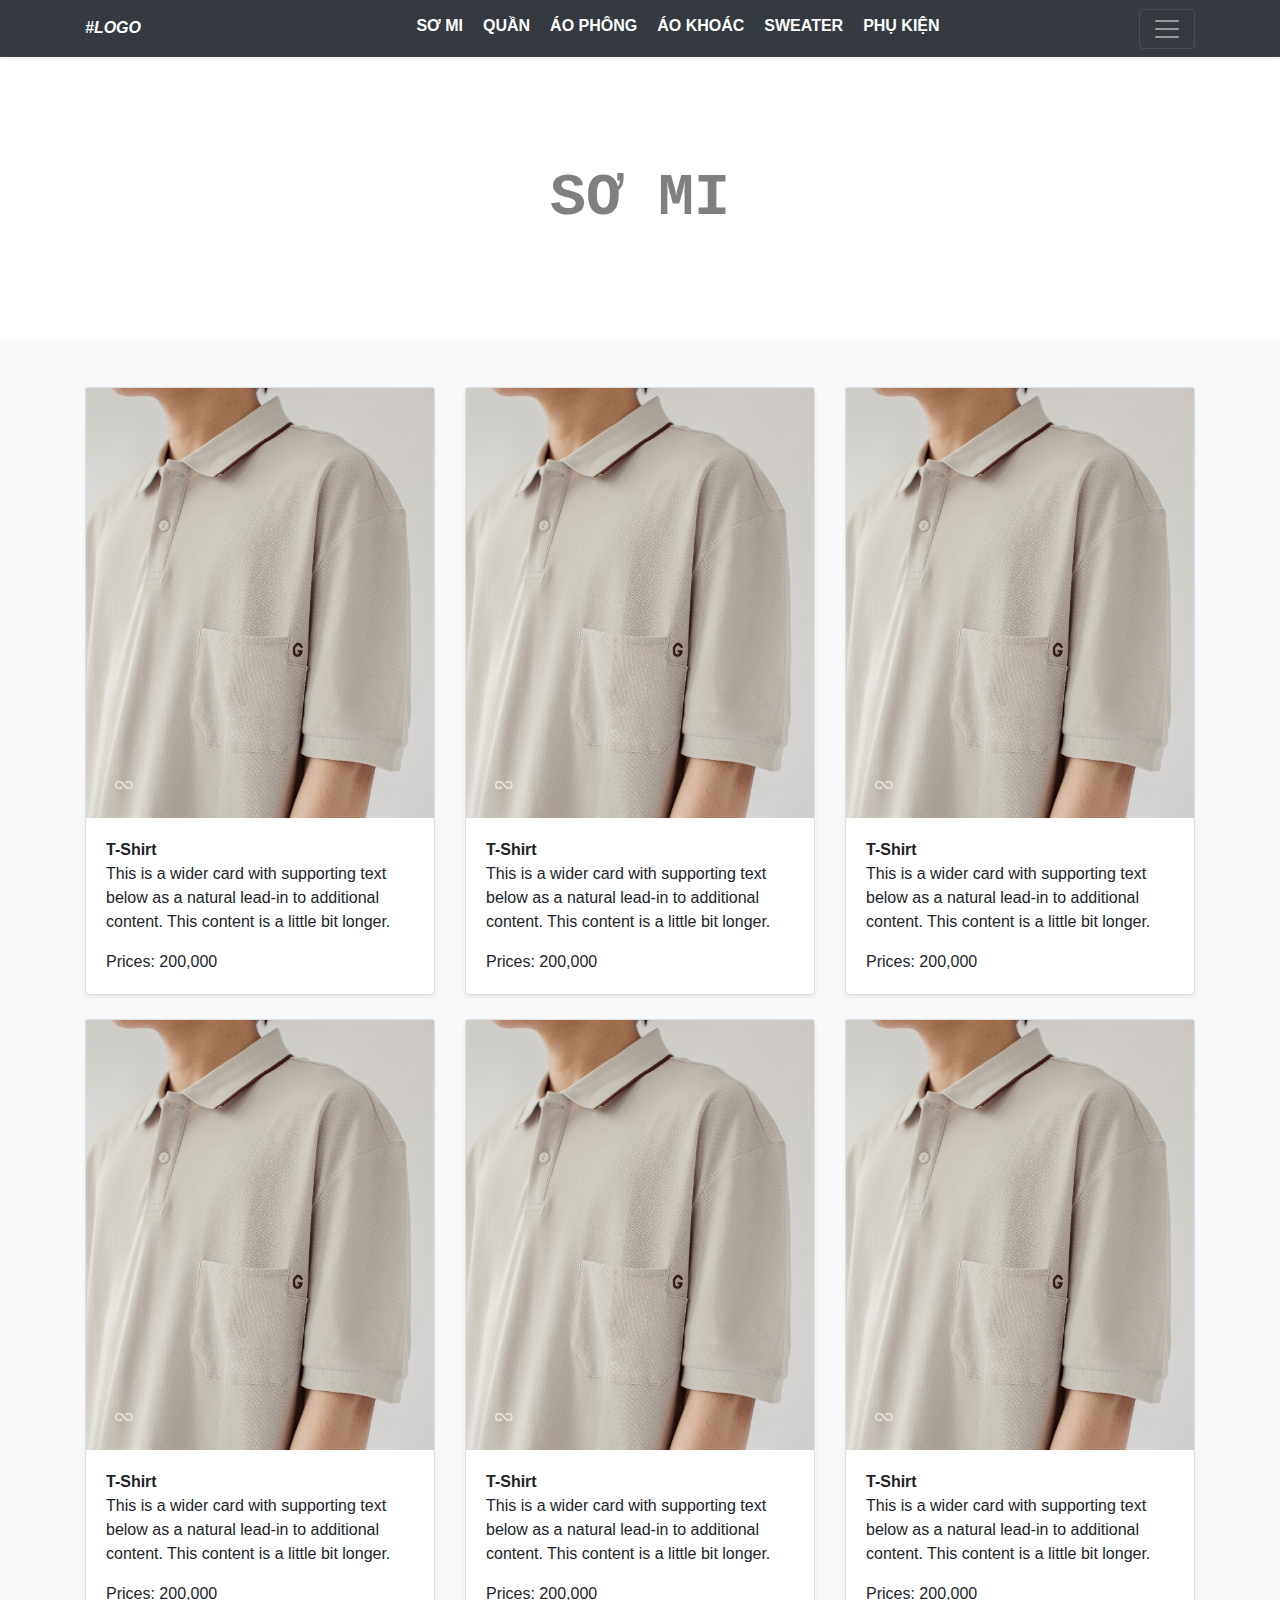
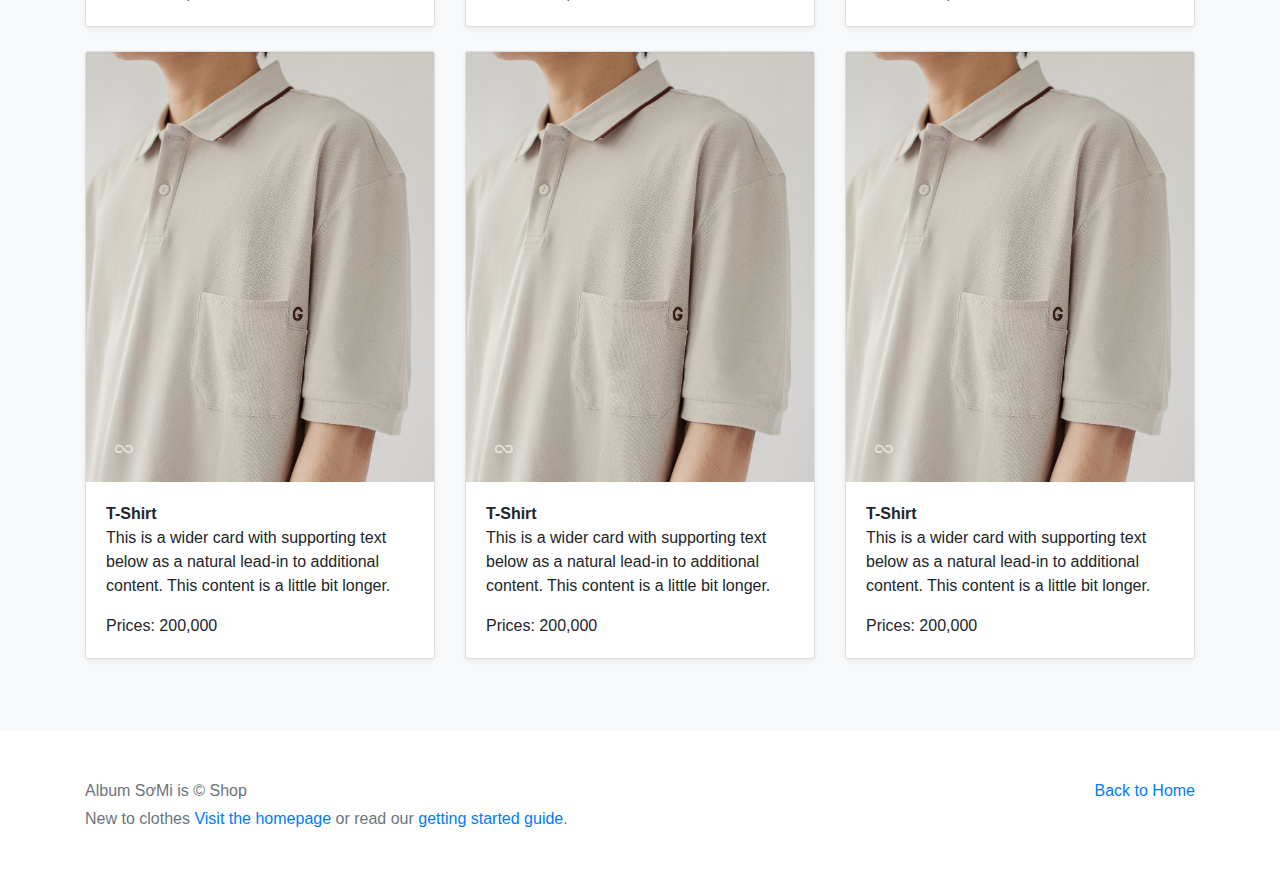
==== index.html @ 79fbae7e "Shop" ====
<!doctype html>
<html lang="en">
  <head>
    <meta charset="utf-8">
    <title>Album example · Bootstrap</title>


    <!-- Bootstrap core CSS -->
    <link rel="stylesheet"  href="https://stackpath.bootstrapcdn.com/bootstrap/4.5.0/css/bootstrap.min.css">
      <script src="https://ajax.googleapis.com/ajax/libs/jquery/3.5.1/jquery.min.js"></script>

    <style>
      .bd-placeholder-img {
        font-size: 1.125rem;
        text-anchor: middle;
        -webkit-user-select: none;
        -moz-user-select: none;
        -ms-user-select: none;
        user-select: none;
      }

      @media (min-width: 768px) {
        .bd-placeholder-img-lg {
          font-size: 3.5rem;
        }
      }
    </style>
    <!-- Custom styles for this template -->
    <link href="album.css" rel="stylesheet">
  </head>
  <body>
    <header>
  <div class="collapse bg-dark" id="navbarHeader">
    <div class="container">
      <div class="row">
        <div class="col-sm-8 col-md-7 py-4">
          <h4 class="text-white">About</h4>
          <p class="text-muted">Add some information about the album below, the author, or any other background context. Make it a few sentences long so folks can pick up some informative tidbits. Then, link them off to some social networking sites or contact information.</p>
        </div>
        <div class="col-sm-4 offset-md-1 py-4">
          <h4 class="text-white">Contact</h4>
          <ul class="list-unstyled">
            <li><a href="#" class="text-white">Follow on Twitter</a></li>
            <li><a href="#" class="text-white">Like on Facebook</a></li>
            <li><a href="#" class="text-white">Email me</a></li>
          </ul>
        </div>
      </div>
    </div>
  </div>
  <div class="navbar navbar-dark bg-dark shadow-sm">
    <div class="container d-flex justify-content-between">
      <a href="" class="navbar-brand"><i>#LOGO</i></a>
      <ul class="sub-menu">
        <li><a href="">SƠ MI</a></li>
        <li><a href="">QUẦN</a></li>
        <li><a href="">ÁO PHÔNG</a></li>
        <li><a href="">ÁO KHOÁC</a></li>
        <li><a href="">SWEATER</a></li>
        <li><a href="">PHỤ KIỆN</a></li>
      </ul>
      <button class="navbar-toggler" type="button" data-toggle="collapse" data-target="#navbarHeader" aria-controls="navbarHeader" aria-expanded="false" aria-label="Toggle navigation">
        <span class="navbar-toggler-icon"></span>
      </button>
    </div>
  </div>
</header>

<main role="main">
  <div class="tite container text-center jumbotron">
    <p>SƠ MI</p>
  </div>
  <div class="album py-5 bg-light">
    <div class="container">

      <div class="row">
        <div class="col-md-4">
          <div class="card mb-4 shadow-sm">
            <a href=""><img src="Img/Shirt1.jpg" alt="" width="100%"></a>
            <div class="card-body">
              <b>T-Shirt</b><br>
              <p class="card-text">This is a wider card with supporting text below as a natural lead-in to additional content. This content is a little bit longer.</p>
              <p class="card-text">Prices: 200,000</p>
            </div>
          </div>
        </div>
        <div class="col-md-4">
          <div class="card mb-4 shadow-sm">
            <a href=""><img src="Img/Shirt1.jpg" alt="" width="100%"></a>
            <div class="card-body">
              <b>T-Shirt</b><br>
              <p class="card-text">This is a wider card with supporting text below as a natural lead-in to additional content. This content is a little bit longer.</p>
              <p class="card-text">Prices: 200,000</p>
            </div>
          </div>
        </div>
        <div class="col-md-4">
          <div class="card mb-4 shadow-sm">
            <a href=""><img src="Img/Shirt1.jpg" alt="" width="100%"></a>
            <div class="card-body">
              <b>T-Shirt</b><br>
              <p class="card-text">This is a wider card with supporting text below as a natural lead-in to additional content. This content is a little bit longer.</p>
              <p class="card-text">Prices: 200,000</p>
            </div>
          </div>
        </div>

        <div class="col-md-4">
          <div class="card mb-4 shadow-sm">
            <a href=""><img src="Img/Shirt1.jpg" alt="" width="100%"></a>
            <div class="card-body">
              <b>T-Shirt</b><br>
              <p class="card-text">This is a wider card with supporting text below as a natural lead-in to additional content. This content is a little bit longer.</p>
              <p class="card-text">Prices: 200,000</p>
            </div>
          </div>
        </div>
        <div class="col-md-4">
          <div class="card mb-4 shadow-sm">
            <a href=""><img src="Img/Shirt1.jpg" alt="" width="100%"></a>
            <div class="card-body">
               <b>T-Shirt</b><br>
              <p class="card-text">This is a wider card with supporting text below as a natural lead-in to additional content. This content is a little bit longer.</p>
              <p class="card-text">Prices: 200,000</p>
            </div>
          </div>
        </div>
        <div class="col-md-4">
          <div class="card mb-4 shadow-sm">
            <a href=""><img src="Img/Shirt1.jpg" alt="" width="100%"></a>
            <div class="card-body">
              <b>T-Shirt</b><br>
              <p class="card-text">This is a wider card with supporting text below as a natural lead-in to additional content. This content is a little bit longer.</p>
              <p class="card-text">Prices: 200,000</p>
            </div>
          </div>
        </div>

        <div class="col-md-4">
          <div class="card mb-4 shadow-sm">
            <a href=""><img src="Img/Shirt1.jpg" alt="" width="100%"></a>
            <div class="card-body">
              <b>T-Shirt</b><br>
              <p class="card-text">This is a wider card with supporting text below as a natural lead-in to additional content. This content is a little bit longer.</p>
              <p class="card-text">Prices: 200,000</p>
            </div>
          </div>
        </div>
        <div class="col-md-4">
          <div class="card mb-4 shadow-sm">
            <a href=""><img src="Img/Shirt1.jpg" alt="" width="100%"></a>
            <div class="card-body">
                <b>T-Shirt</b><br>
              <p class="card-text">This is a wider card with supporting text below as a natural lead-in to additional content. This content is a little bit longer.</p>
              <p class="card-text">Prices: 200,000</p>
            </div>
          </div>
        </div>
        <div class="col-md-4">
          <div class="card mb-4 shadow-sm">
            <a href=""><img src="Img/Shirt1.jpg" alt="" width="100%"></a>
            <div class="card-body">
               <b>T-Shirt</b><br>
              <p class="card-text">This is a wider card with supporting text below as a natural lead-in to additional content. This content is a little bit longer.</p>
              <p class="card-text">Prices: 200,000</p>
            </div>
          </div>
        </div>
      </div>
    </div>
  </div>

</main>

<footer class="text-muted">
  <div class="container">
    <p class="float-right">
      <a href="#">Back to Home</a>
    </p>
    <p>Album SơMi is &copy; Shop</p>
    <p>New to clothes <a href="https://getbootstrap.com/">Visit the homepage</a> or read our <a href="../getting-started/introduction/">getting started guide</a>.</p>
  </div>
</footer>
      <script>
    $(document).ready(function(){
    $("button").click(function(){
      if($("button").hasClass("active")){
        $("#navbarHeader").slideUp();
        $("button").removeClass("active");
      }
      else{
        $("#navbarHeader").slideDown();
        $("button").addClass("active");
      }
    });
    });
  </script></body>
</html>
---- album.css ----
.jumbotron {
  padding-top: 3rem;
  padding-bottom: 3rem;
  margin-bottom: 0;
  background-color: #fff;
}
@media (min-width: 768px) {
  .jumbotron {
    padding-top: 6rem;
    padding-bottom: 6rem;
  }
}

.jumbotron p:last-child {
  margin-bottom: 0;
}

.jumbotron h1 {
  font-weight: 300;
}

.jumbotron .container {
  max-width: 40rem;
}

footer {
  padding-top: 3rem;
  padding-bottom: 3rem;
}

footer p {
  margin-bottom: .25rem;
}
.sub-menu{
  display: inline-flex;
}
.sub-menu li{
  margin-left: 20px;
  line-height: 15px;
  padding-top: 10px;
  list-style-type: none;
  text-align: center;
}
.sub-menu li a{
  text-decoration: none;
  color: white;
  font-weight: 700;
}
.tite{
  font-family: Courier New;
  font-size: 60px;
  font-weight: 900;
  color: grey;
}
.navbar-brand {
	padding-top: 0;
}
.navbar-brand i{
	font-size: 16px;
	font-weight: 700;
	color: white;
	font-family: arial;
}
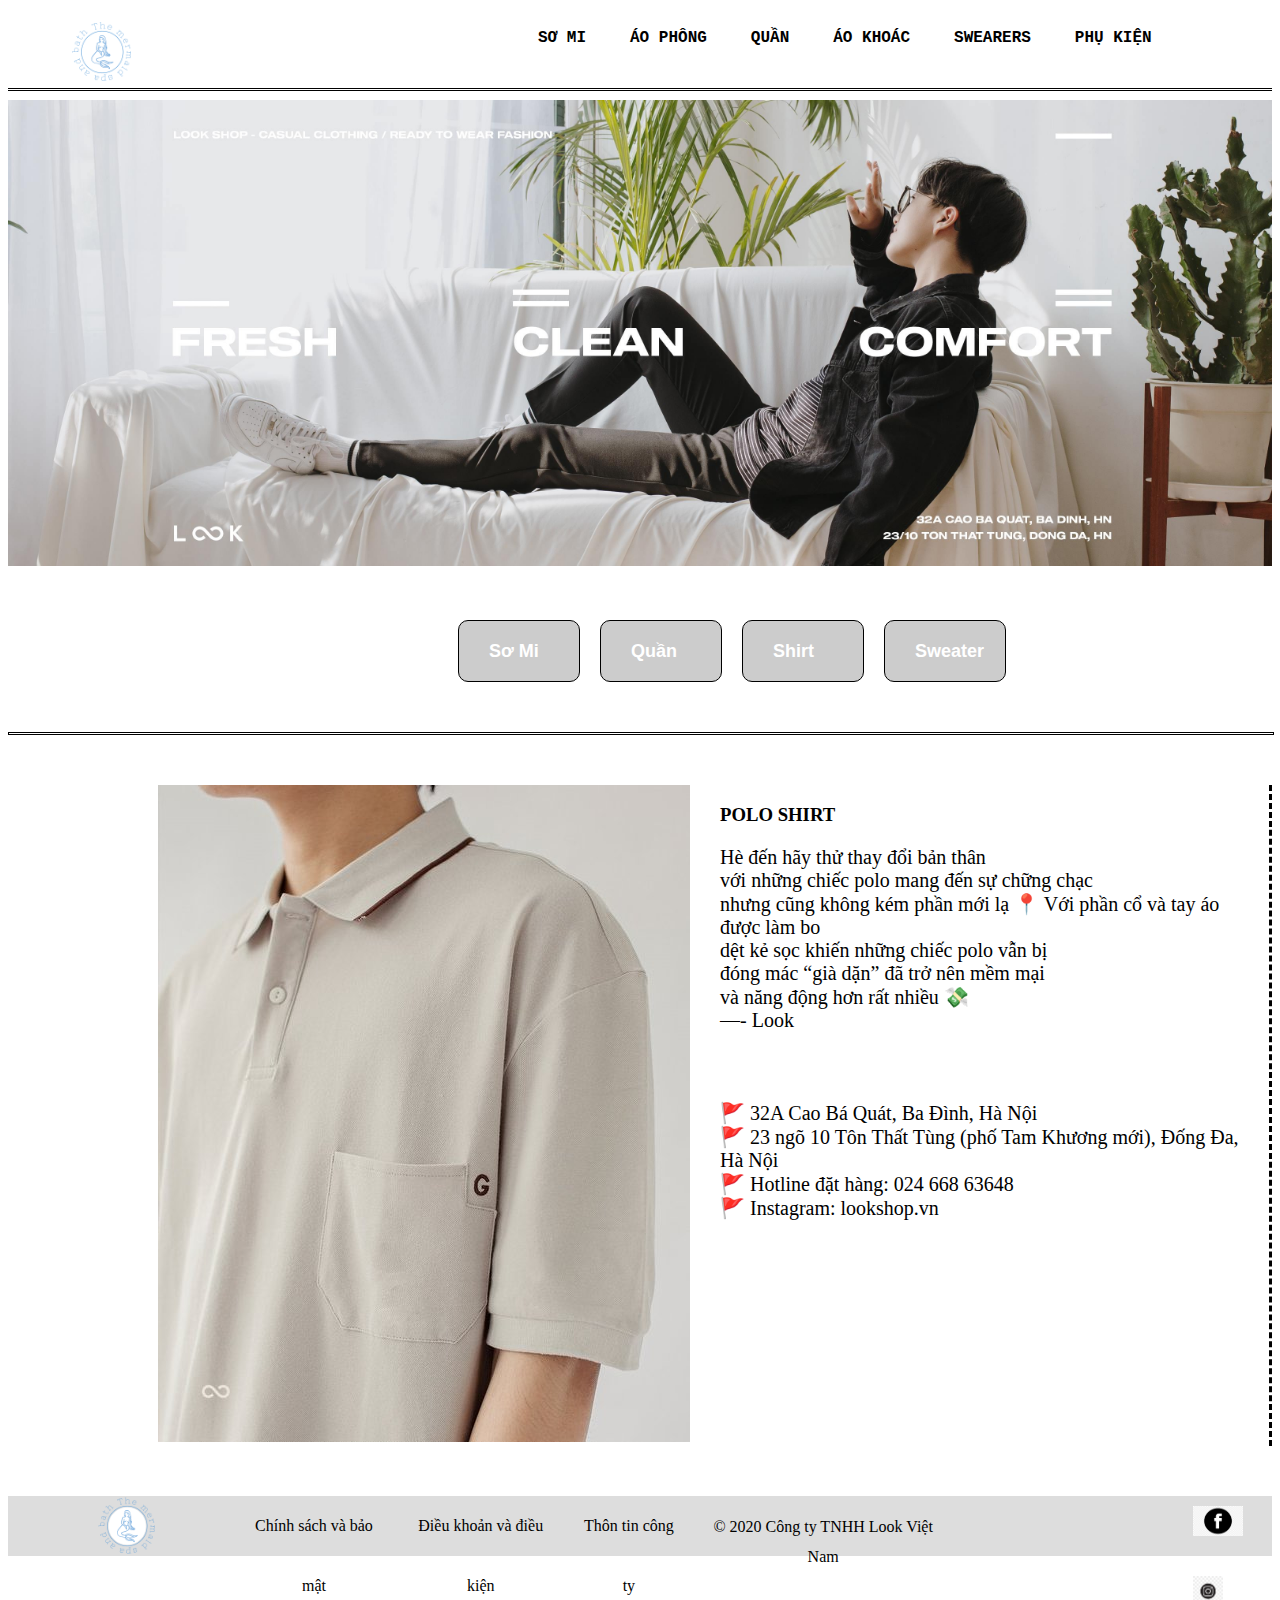
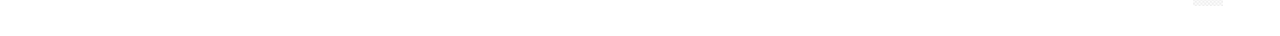
==== commit 3f43e504: "LOGIN" ====
--- a/index.html
+++ b/index.html
@@ -1,198 +1,274 @@
-<!doctype html>
+<!DOCTYPE html>
 <html lang="en">
-  <head>
-    <meta charset="utf-8">
-    <title>Album example · Bootstrap</title>
-
-
-    <!-- Bootstrap core CSS -->
-    <link rel="stylesheet"  href="https://stackpath.bootstrapcdn.com/bootstrap/4.5.0/css/bootstrap.min.css">
-      <script src="https://ajax.googleapis.com/ajax/libs/jquery/3.5.1/jquery.min.js"></script>
-
-    <style>
-      .bd-placeholder-img {
-        font-size: 1.125rem;
-        text-anchor: middle;
-        -webkit-user-select: none;
-        -moz-user-select: none;
-        -ms-user-select: none;
-        user-select: none;
-      }
-
-      @media (min-width: 768px) {
-        .bd-placeholder-img-lg {
-          font-size: 3.5rem;
-        }
-      }
-    </style>
-    <!-- Custom styles for this template -->
-    <link href="album.css" rel="stylesheet">
-  </head>
-  <body>
-    <header>
-  <div class="collapse bg-dark" id="navbarHeader">
-    <div class="container">
-      <div class="row">
-        <div class="col-sm-8 col-md-7 py-4">
-          <h4 class="text-white">About</h4>
-          <p class="text-muted">Add some information about the album below, the author, or any other background context. Make it a few sentences long so folks can pick up some informative tidbits. Then, link them off to some social networking sites or contact information.</p>
-        </div>
-        <div class="col-sm-4 offset-md-1 py-4">
-          <h4 class="text-white">Contact</h4>
-          <ul class="list-unstyled">
-            <li><a href="#" class="text-white">Follow on Twitter</a></li>
-            <li><a href="#" class="text-white">Like on Facebook</a></li>
-            <li><a href="#" class="text-white">Email me</a></li>
-          </ul>
-        </div>
-      </div>
-    </div>
-  </div>
-  <div class="navbar navbar-dark bg-dark shadow-sm">
-    <div class="container d-flex justify-content-between">
-      <a href="" class="navbar-brand"><i>#LOGO</i></a>
-      <ul class="sub-menu">
-        <li><a href="">SƠ MI</a></li>
-        <li><a href="">QUẦN</a></li>
-        <li><a href="">ÁO PHÔNG</a></li>
-        <li><a href="">ÁO KHOÁC</a></li>
-        <li><a href="">SWEATER</a></li>
-        <li><a href="">PHỤ KIỆN</a></li>
-      </ul>
-      <button class="navbar-toggler" type="button" data-toggle="collapse" data-target="#navbarHeader" aria-controls="navbarHeader" aria-expanded="false" aria-label="Toggle navigation">
-        <span class="navbar-toggler-icon"></span>
-      </button>
-    </div>
-  </div>
-</header>
-
-<main role="main">
-  <div class="tite container text-center jumbotron">
-    <p>SƠ MI</p>
-  </div>
-  <div class="album py-5 bg-light">
-    <div class="container">
-
-      <div class="row">
-        <div class="col-md-4">
-          <div class="card mb-4 shadow-sm">
-            <a href=""><img src="Img/Shirt1.jpg" alt="" width="100%"></a>
-            <div class="card-body">
-              <b>T-Shirt</b><br>
-              <p class="card-text">This is a wider card with supporting text below as a natural lead-in to additional content. This content is a little bit longer.</p>
-              <p class="card-text">Prices: 200,000</p>
-            </div>
-          </div>
-        </div>
-        <div class="col-md-4">
-          <div class="card mb-4 shadow-sm">
-            <a href=""><img src="Img/Shirt1.jpg" alt="" width="100%"></a>
-            <div class="card-body">
-              <b>T-Shirt</b><br>
-              <p class="card-text">This is a wider card with supporting text below as a natural lead-in to additional content. This content is a little bit longer.</p>
-              <p class="card-text">Prices: 200,000</p>
-            </div>
-          </div>
-        </div>
-        <div class="col-md-4">
-          <div class="card mb-4 shadow-sm">
-            <a href=""><img src="Img/Shirt1.jpg" alt="" width="100%"></a>
-            <div class="card-body">
-              <b>T-Shirt</b><br>
-              <p class="card-text">This is a wider card with supporting text below as a natural lead-in to additional content. This content is a little bit longer.</p>
-              <p class="card-text">Prices: 200,000</p>
-            </div>
-          </div>
-        </div>
-
-        <div class="col-md-4">
-          <div class="card mb-4 shadow-sm">
-            <a href=""><img src="Img/Shirt1.jpg" alt="" width="100%"></a>
-            <div class="card-body">
-              <b>T-Shirt</b><br>
-              <p class="card-text">This is a wider card with supporting text below as a natural lead-in to additional content. This content is a little bit longer.</p>
-              <p class="card-text">Prices: 200,000</p>
-            </div>
-          </div>
-        </div>
-        <div class="col-md-4">
-          <div class="card mb-4 shadow-sm">
-            <a href=""><img src="Img/Shirt1.jpg" alt="" width="100%"></a>
-            <div class="card-body">
-               <b>T-Shirt</b><br>
-              <p class="card-text">This is a wider card with supporting text below as a natural lead-in to additional content. This content is a little bit longer.</p>
-              <p class="card-text">Prices: 200,000</p>
-            </div>
-          </div>
-        </div>
-        <div class="col-md-4">
-          <div class="card mb-4 shadow-sm">
-            <a href=""><img src="Img/Shirt1.jpg" alt="" width="100%"></a>
-            <div class="card-body">
-              <b>T-Shirt</b><br>
-              <p class="card-text">This is a wider card with supporting text below as a natural lead-in to additional content. This content is a little bit longer.</p>
-              <p class="card-text">Prices: 200,000</p>
-            </div>
-          </div>
-        </div>
-
-        <div class="col-md-4">
-          <div class="card mb-4 shadow-sm">
-            <a href=""><img src="Img/Shirt1.jpg" alt="" width="100%"></a>
-            <div class="card-body">
-              <b>T-Shirt</b><br>
-              <p class="card-text">This is a wider card with supporting text below as a natural lead-in to additional content. This content is a little bit longer.</p>
-              <p class="card-text">Prices: 200,000</p>
-            </div>
-          </div>
-        </div>
-        <div class="col-md-4">
-          <div class="card mb-4 shadow-sm">
-            <a href=""><img src="Img/Shirt1.jpg" alt="" width="100%"></a>
-            <div class="card-body">
-                <b>T-Shirt</b><br>
-              <p class="card-text">This is a wider card with supporting text below as a natural lead-in to additional content. This content is a little bit longer.</p>
-              <p class="card-text">Prices: 200,000</p>
-            </div>
-          </div>
-        </div>
-        <div class="col-md-4">
-          <div class="card mb-4 shadow-sm">
-            <a href=""><img src="Img/Shirt1.jpg" alt="" width="100%"></a>
-            <div class="card-body">
-               <b>T-Shirt</b><br>
-              <p class="card-text">This is a wider card with supporting text below as a natural lead-in to additional content. This content is a little bit longer.</p>
-              <p class="card-text">Prices: 200,000</p>
-            </div>
-          </div>
-        </div>
-      </div>
-    </div>
-  </div>
-
-</main>
-
-<footer class="text-muted">
-  <div class="container">
-    <p class="float-right">
-      <a href="#">Back to Home</a>
-    </p>
-    <p>Album SơMi is &copy; Shop</p>
-    <p>New to clothes <a href="https://getbootstrap.com/">Visit the homepage</a> or read our <a href="../getting-started/introduction/">getting started guide</a>.</p>
-  </div>
-</footer>
-      <script>
-    $(document).ready(function(){
-    $("button").click(function(){
-      if($("button").hasClass("active")){
-        $("#navbarHeader").slideUp();
-        $("button").removeClass("active");
-      }
-      else{
-        $("#navbarHeader").slideDown();
-        $("button").addClass("active");
-      }
-    });
-    });
-  </script></body>
-</html>
+<head>
+	<meta charset="UTF-8">
+	<title>Document</title>
+	<link rel="stylesheet" type="text/css" href="Css/css.css">
+</head>
+<body>
+	<div class="Big-Header">
+		<div class="Second-Header">
+			<div><a href=""><img src="Img/logo.png" alt="#"></a></div>
+			<div id="small-menu">
+				<ul>
+					<li id="SOMI"><a href="Sub_Menu/somi.html">SƠ MI</a>
+						<ul id="Swap-Menu">
+							<li>
+								<a href=""><img src="Img/Somi1.jpg" alt=""></a>
+								<h2><strong>T-Shirt</strong></h2>
+								<h3><strong>200,000</strong></h3>
+							</li>
+							<li>
+								<a href=""><img src="Img/Somi1.jpg" alt=""></a>
+								<h2><strong>T-Shirt</strong></h2>
+								<h3><strong>200,000</strong></h3>								
+							</li>
+							<li>
+								<a href=""><img src="Img/Somi1.jpg" alt=""></a>
+								<h2><strong>T-Shirt</strong></h2>
+								<h3><strong>200,000</strong></h3>								
+							</li>
+							<li class="dongke"></li>
+							<li>
+								<a href=""><img src="Img/Somi1.jpg" alt=""></a>
+								<h2><strong>T-Shirt</strong></h2>
+								<h3><strong>200,000</strong></h3>								
+							</li>
+							<li>
+								<a href=""><img src="Img/Somi1.jpg" alt=""></a>
+								<h2><strong>T-Shirt</strong></h2>
+								<h3><strong>200,000</strong></h3>
+							</li>
+							<li>
+								<a href=""><img src="Img/Somi1.jpg" alt=""></a>
+								<h2><strong>T-Shirt</strong></h2>
+								<h3><strong>200,000</strong></h3>								
+							</li>
+						</ul>
+					</li>
+					<li id="AOPHONG"><a href="" title="">ÁO PHÔNG</a>
+						<ul id="Swap-Menu1">
+							<li>
+								<a href=""><img src="Img/Somi1.jpg" alt=""></a>
+								<h2><strong>T-Shirt</strong></h2>
+								<h3><strong>200,000</strong></h3>
+							</li>
+							<li>
+								<a href=""><img src="Img/Somi1.jpg" alt=""></a>
+								<h2><strong>T-Shirt</strong></h2>
+								<h3><strong>200,000</strong></h3>								
+							</li>
+							<li>
+								<a href=""><img src="Img/Somi1.jpg" alt=""></a>
+								<h2><strong>T-Shirt</strong></h2>
+								<h3><strong>200,000</strong></h3>								
+							</li>
+							<li class ="dongke"></li>
+							<li>
+								<a href=""><img src="Img/Somi1.jpg" alt=""></a>
+								<h2><strong>T-Shirt</strong></h2>
+								<h3><strong>200,000</strong></h3>								
+							</li>
+							<li>
+								<a href=""><img src="Img/Somi1.jpg" alt=""></a>
+								<h2><strong>T-Shirt</strong></h2>
+								<h3><strong>200,000</strong></h3>
+							</li>
+							<li>
+								<a href=""><img src="Img/Somi1.jpg" alt=""></a>
+								<h2><strong>T-Shirt</strong></h2>
+								<h3><strong>200,000</strong></h3>								
+							</li>
+						</ul>
+					</li>
+					<li id="QUAN"><a href="" title="">QUẦN</a>
+						<ul id="Swap-Menu2">
+							<li>
+								<a href=""><img src="Img/Somi1.jpg" alt=""></a>
+								<h2><strong>T-Shirt</strong></h2>
+								<h3><strong>200,000</strong></h3>
+							</li>
+							<li>
+								<a href=""><img src="Img/Somi1.jpg" alt=""></a>
+								<h2><strong>T-Shirt</strong></h2>
+								<h3><strong>200,000</strong></h3>								
+							</li>
+							<li>
+								<a href=""><img src="Img/Somi1.jpg" alt=""></a>
+								<h2><strong>T-Shirt</strong></h2>
+								<h3><strong>200,000</strong></h3>								
+							</li>
+							<li class ="dongke"></li>
+							<li>
+								<a href=""><img src="Img/Somi1.jpg" alt=""></a>
+								<h2><strong>T-Shirt</strong></h2>
+								<h3><strong>200,000</strong></h3>								
+							</li>
+							<li>
+								<a href=""><img src="Img/Somi1.jpg" alt=""></a>
+								<h2><strong>T-Shirt</strong></h2>
+								<h3><strong>200,000</strong></h3>
+							</li>
+							<li>
+								<a href=""><img src="Img/Somi1.jpg" alt=""></a>
+								<h2><strong>T-Shirt</strong></h2>
+								<h3><strong>200,000</strong></h3>								
+							</li>
+						</ul>
+					</li>
+					<li id="AOKHOAC"><a href="" title="">ÁO KHOÁC</a>
+						<ul id="Swap-Menu3">
+							<li>
+								<a href=""><img src="Img/Somi1.jpg" alt=""></a>
+								<h2><strong>T-Shirt</strong></h2>
+								<h3><strong>200,000</strong></h3>
+							</li>
+							<li>
+								<a href=""><img src="Img/Somi1.jpg" alt=""></a>
+								<h2><strong>T-Shirt</strong></h2>
+								<h3><strong>200,000</strong></h3>								
+							</li>
+							<li>
+								<a href=""><img src="Img/Somi1.jpg" alt=""></a>
+								<h2><strong>T-Shirt</strong></h2>
+								<h3><strong>200,000</strong></h3>								
+							</li>
+							<li class ="dongke"></li>
+							<li>
+								<a href=""><img src="Img/Somi1.jpg" alt=""></a>
+								<h2><strong>T-Shirt</strong></h2>
+								<h3><strong>200,000</strong></h3>								
+							</li>
+							<li>
+								<a href=""><img src="Img/Somi1.jpg" alt=""></a>
+								<h2><strong>T-Shirt</strong></h2>
+								<h3><strong>200,000</strong></h3>
+							</li>
+							<li>
+								<a href=""><img src="Img/Somi1.jpg" alt=""></a>
+								<h2><strong>T-Shirt</strong></h2>
+								<h3><strong>200,000</strong></h3>								
+							</li>
+						</ul>
+					</li>
+					<li id="SWEATERS"><a href="" title="">SWEARERS</a>
+						<ul id="Swap-Menu4">
+							<li>
+								<a href=""><img src="Img/Somi1.jpg" alt=""></a>
+								<h2><strong>T-Shirt</strong></h2>
+								<h3><strong>200,000</strong></h3>
+							</li>
+							<li>
+								<a href=""><img src="Img/Somi1.jpg" alt=""></a>
+								<h2><strong>T-Shirt</strong></h2>
+								<h3><strong>200,000</strong></h3>								
+							</li>
+							<li>
+								<a href=""><img src="Img/Somi1.jpg" alt=""></a>
+								<h2><strong>T-Shirt</strong></h2>
+								<h3><strong>200,000</strong></h3>								
+							</li>
+							<li class ="dongke"></li>
+							<li>
+								<a href=""><img src="Img/Somi1.jpg" alt=""></a>
+								<h2><strong>T-Shirt</strong></h2>
+								<h3><strong>200,000</strong></h3>								
+							</li>
+							<li>
+								<a href=""><img src="Img/Somi1.jpg" alt=""></a>
+								<h2><strong>T-Shirt</strong></h2>
+								<h3><strong>200,000</strong></h3>
+							</li>
+							<li>
+								<a href=""><img src="Img/Somi1.jpg" alt=""></a>
+								<h2><strong>T-Shirt</strong></h2>
+								<h3><strong>200,000</strong></h3>								
+							</li>
+						</ul>
+					</li>
+					<li id="PK"><a href="" title="">PHỤ KIỆN</a>
+						<ul id="Swap-Menu5">
+							<li>
+								<a href=""><img src="Img/Somi1.jpg" alt=""></a>
+								<h2><strong>T-Shirt</strong></h2>
+								<h3><strong>200,000</strong></h3>
+							</li>
+							<li>
+								<a href=""><img src="Img/Somi1.jpg" alt=""></a>
+								<h2><strong>T-Shirt</strong></h2>
+								<h3><strong>200,000</strong></h3>								
+							</li>
+							<li>
+								<a href=""><img src="Img/Somi1.jpg" alt=""></a>
+								<h2><strong>T-Shirt</strong></h2>
+								<h3><strong>200,000</strong></h3>								
+							</li>
+							<li class ="dongke"></li>
+							<li>
+								<a href=""><img src="Img/Somi1.jpg" alt=""></a>
+								<h2><strong>T-Shirt</strong></h2>
+								<h3><strong>200,000</strong></h3>								
+							</li>
+							<li>
+								<a href=""><img src="Img/Somi1.jpg" alt=""></a>
+								<h2><strong>T-Shirt</strong></h2>
+								<h3><strong>200,000</strong></h3>
+							</li>
+							<li>
+								<a href=""><img src="Img/Somi1.jpg" alt=""></a>
+								<h2><strong>T-Shirt</strong></h2>
+								<h3><strong>200,000</strong></h3>								
+							</li>
+						</ul>
+					</li>
+				</ul>
+			</div>
+		</div>
+	</div>
+	<div class="content">
+		<div>
+			<img src="Img/Bia.jpg" alt="">	
+		</div>
+		<div id="tool">
+			<div id="Somi"><a href="">Sơ Mi</a></div>
+			<div id="Quan"><a href="">Quần</a></div>
+			<div id="AoPhong"><a href="">Shirt</a></div>
+			<div id="Sw"><a href="">Sweater</a></div>
+		</div>
+		<div id="ke">
+			
+		</div>
+		<div id="middle">
+			<div><img src="Img/Shirt3.jpg" alt=""></div>
+			<div>
+				<h3>POLO SHIRT</h3>
+				<p>Hè đến hãy thử thay đổi bản thân <br> với những chiếc polo mang đến sự chững chạc <br> nhưng cũng không kém phần mới lạ
+📍 Với phần cổ và tay áo được làm bo <br> dệt kẻ sọc khiến những chiếc polo vẫn bị <br> đóng mác “già dặn” đã trở nên mềm mại <br>và năng động hơn rất nhiều 💸
+<br>
+—-
+Look
+<br>
+<br>
+<br>
+<br>
+🚩 32A Cao Bá Quát, Ba Đình, Hà Nội<br>
+🚩 23 ngõ 10 Tôn Thất Tùng (phố Tam Khương mới), Đống Đa, Hà Nội<br>
+🚩 Hotline đặt hàng: 024 668 63648<br>
+🚩 Instagram: lookshop.vn</p></div>
+		</div>
+	</div>
+	<footer class="footer">
+		<div id="footer1">
+			<a href=""><img src="Img/logo.png"></a>
+			<a href="">Chính sách và bảo mật</a>
+			<a href="">Điều khoản và điều kiện</a>
+			<a href="">Thôn tin công ty</a>
+			<p>© 2020 Công ty TNHH Look Việt Nam</p>
+		</div>
+		<div id="footer2">
+			<a href="" ><img src="Img/face.png" id="face"></a>
+			<a href="" ><img src="Img/ins.jpg" id="ins"></a>
+		</div>
+	</footer>
+</body>
+</html>--- a/Css/css.css
+++ b/Css/css.css
@@ -0,0 +1,415 @@
+.Big-Header {
+	width: 100%;
+	height: auto;
+}
+.Big-Header .Second-Header {
+	width: 100%;
+	margin-top: 20px;
+	height: 60px;
+	display: inline-flex;
+	border-bottom-style: double;
+}
+.Big-Header .Second-Header img{
+	width: 35%;
+	margin-left: 50px;
+	margin-top: -20px;
+}
+.Big-Header .Second-Header #small-menu{
+	margin-left: 200px;
+}
+.Big-Header .Second-Header ul{
+	margin-top: 0;
+	margin-bottom: 0;
+}
+.Big-Header .Second-Header ul li {
+	text-align: center;
+	display: inline-block;
+	margin-left: 40px;
+	position: relative;
+	height: 60px;
+}
+.Big-Header .Second-Header ul li > a{
+	font-weight: 900;
+	text-decoration: none;
+	font-family: Courier New ;
+	color: black;
+	padding-top: 15px;
+
+}
+.Big-Header .Second-Header #small-menu #Swap-Menu img{
+	padding-top: 20px;
+	width: 180px;
+	height: 210px;
+	margin-left:0px;
+	margin-top: 0;
+}
+.Big-Header .Second-Header #small-menu #Swap-Menu{
+	display: none;
+	position: absolute;
+	max-width: 1000px;
+	min-width: 600px;
+	height: auto;
+	background-color: white;
+}
+.Big-Header .Second-Header #small-menu #Swap-Menu .dongke{
+	width: 900px;
+	height: 0.5px;
+	border: 1px solid;
+	margin-left: -50px;
+}
+.Big-Header .Second-Header #small-menu #Swap-Menu h2  {
+	margin-top: 0px;
+	font-size: 21px;
+}
+.Big-Header .Second-Header #small-menu #Swap-Menu h3  {
+	margin-top: -5px;
+	font-size: 14px;
+}
+.Big-Header .Second-Header #small-menu #Swap-Menu li{
+	min-width: 200px;
+	height: auto;
+}
+.Big-Header .Second-Header #small-menu #SOMI:hover #Swap-Menu{
+	display: block;
+	display: inline-table;
+	margin-left: -300px;
+	margin-top: 61px;
+}
+.Big-Header .Second-Header #small-menu #Swap-Menu li:hover {
+	background-color: grey;
+}
+.Big-Header .Second-Header #small-menu #Swap-Menu1{
+	display: none;
+	position: absolute;
+	max-width: 1000px;
+	min-width: 600px;
+	height: auto;
+	background-color: white;
+}
+.Big-Header .Second-Header #small-menu #AOPHONG:hover #Swap-Menu1{
+	display: block;
+	display: inline-table;
+	margin-left: -400px;
+	margin-top: 61px;
+}
+.Big-Header .Second-Header #small-menu #Swap-Menu1 img{
+	padding-top: 20px;
+	width: 180px;
+	height: 210px;
+	margin-left:0px;
+	margin-top: 0;
+}
+.Big-Header .Second-Header #small-menu #Swap-Menu1 .dongke{
+	width: 1000px;
+	height: 0.5px;
+	border: 1px solid;
+	margin-left: -50px;
+}
+.Big-Header .Second-Header #small-menu #Swap-Menu1 h2  {
+	margin-top: 0px;
+	font-size: 21px;
+}
+.Big-Header .Second-Header #small-menu #Swap-Menu1 h3  {
+	margin-top: -5px;
+	font-size: 14px;
+}
+.Big-Header .Second-Header #small-menu #Swap-Menu1 li{
+	min-width: 200px;
+	height: auto;
+}
+.Big-Header .Second-Header #small-menu #Swap-Menu1 li:hover {
+	background-color: grey;
+}
+.Big-Header .Second-Header #small-menu #Swap-Menu2{
+	display: none;
+	position: absolute;
+	max-width: 1000px;
+	min-width: 600px;
+	height: auto;
+	background-color: white;
+}
+.Big-Header .Second-Header #small-menu #QUAN:hover #Swap-Menu2{
+	display: block;
+	display: inline-table;
+	margin-left: -500px;
+	margin-top: 61px;
+}
+.Big-Header .Second-Header #small-menu #Swap-Menu2 img{
+	padding-top: 20px;
+	width: 180px;
+	height: 210px;
+	margin-left:0px;
+	margin-top: 0;
+}.Big-Header .Second-Header #small-menu #Swap-Menu2 .dongke{
+	width: 1000px;
+	height: 0.5px;
+	border: 1px solid;
+	margin-left: -50px;
+}
+.Big-Header .Second-Header #small-menu #Swap-Menu2 h2  {
+	margin-top: 0px;
+	font-size: 21px;
+}
+.Big-Header .Second-Header #small-menu #Swap-Menu2 h3  {
+	margin-top: -5px;
+	font-size: 14px;
+}
+.Big-Header .Second-Header #small-menu #Swap-Menu2 li{
+	min-width: 200px;
+	height: auto;
+}
+.Big-Header .Second-Header #small-menu #Swap-Menu2 li:hover {
+	background-color: grey;
+}
+.Big-Header .Second-Header #small-menu #Swap-Menu3{
+	display: none;
+	position: absolute;
+	max-width: 1000px;
+	min-width: 600px;
+	height: auto;
+	background-color: white;
+}
+.Big-Header .Second-Header #small-menu #AOKHOAC:hover #Swap-Menu3{
+	display: block;
+	display: inline-table;
+	margin-left: -650px;
+	margin-top: 61px;
+}
+.Big-Header .Second-Header #small-menu #Swap-Menu3 img{
+	padding-top: 20px;
+	width: 180px;
+	height: 210px;
+	margin-left:0px;
+	margin-top: 0;
+}.Big-Header .Second-Header #small-menu #Swap-Menu3 .dongke{
+	width: 1000px;
+	height: 0.5px;
+	border: 1px solid;
+	margin-left: -50px;
+}
+.Big-Header .Second-Header #small-menu #Swap-Menu3 h2  {
+	margin-top: 0px;
+	font-size: 21px;
+}
+.Big-Header .Second-Header #small-menu #Swap-Menu3 h3  {
+	margin-top: -5px;
+	font-size: 14px;
+}
+.Big-Header .Second-Header #small-menu #Swap-Menu3 li{
+	min-width: 200px;
+	height: auto;
+}
+.Big-Header .Second-Header #small-menu #Swap-Menu3 li:hover {
+	background-color: grey;
+}
+.Big-Header .Second-Header #small-menu #Swap-Menu4{
+	display: none;
+	position: absolute;
+	max-width: 1000px;
+	min-width: 600px;
+	height: auto;
+	background-color: white;
+}
+.Big-Header .Second-Header #small-menu #SWEATERS:hover #Swap-Menu4{
+	display: block;
+	display: inline-table;
+	margin-left: -800px;
+	margin-top: 61px;
+}
+.Big-Header .Second-Header #small-menu #Swap-Menu4 img{
+	padding-top: 20px;
+	width: 180px;
+	height: 210px;
+	margin-left:0px;
+	margin-top: 0;
+}.Big-Header .Second-Header #small-menu #Swap-Menu4 .dongke{
+	width: 1000px;
+	height: 0.5px;
+	border: 1px solid;
+	margin-left: -50px;
+}
+.Big-Header .Second-Header #small-menu #Swap-Menu4 h2  {
+	margin-top: 0px;
+	font-size: 21px;
+}
+.Big-Header .Second-Header #small-menu #Swap-Menu4 h3  {
+	margin-top: -5px;
+	font-size: 14px;
+}
+.Big-Header .Second-Header #small-menu #Swap-Menu4 li{
+	min-width: 200px;
+	height: auto;
+}
+.Big-Header .Second-Header #small-menu #Swap-Menu4 li:hover {
+	background-color: grey;
+}
+.Big-Header .Second-Header #small-menu #Swap-Menu5{
+	display: none;
+	position: absolute;
+	max-width: 1000px;
+	min-width: 500px;
+	height: auto;
+	background-color: white;
+}
+.Big-Header .Second-Header #small-menu #PK:hover #Swap-Menu5{
+	display: block;
+	display: inline-table;
+	margin-left: -900px;
+	margin-top: 61px;
+}
+.Big-Header .Second-Header #small-menu #Swap-Menu5 img{
+	padding-top: 20px;
+	width: 180px;
+	height: 210px;
+	margin-left:0px;
+	margin-top: 0;
+}.Big-Header .Second-Header #small-menu #Swap-Menu5 .dongke{
+	width: 1000px;
+	height: 0.5px;
+	border: 1px solid;
+	margin-left: -50px;
+}
+.Big-Header .Second-Header #small-menu #Swap-Menu5 h2  {
+	margin-top: 0px;
+	font-size: 21px;
+}
+.Big-Header .Second-Header #small-menu #Swap-Menu5 h3  {
+	margin-top: -5px;
+	font-size: 14px;
+}
+.Big-Header .Second-Header #small-menu #Swap-Menu5 li{
+	min-width: 200px;
+	height: auto;
+}
+.Big-Header .Second-Header #small-menu #Swap-Menu5 li:hover {
+	background-color: grey;
+}
+.content img {
+	width: 100%;
+}
+.content #tool {
+	margin-top: 50px;
+	display: block;
+	display: inline-flex;
+	width: 600px;
+	margin-left: 450px;
+}
+.content #tool div {
+	display: block;
+	height: 60px;
+	width: 120px;
+	line-height: 60px;
+	border: 1px solid;
+	margin-right: 20px;
+  	display: inline-block;
+  	vertical-align: middle;
+  	border-radius: 10px;
+  	border: 1px solid;
+}
+.content #tool div a {
+	padding-left: 10px;
+}
+.content #tool #Somi {
+	background-color: #cccccc;
+}
+.content #tool #Somi:hover{
+	font-size: 20px;
+	border-radius: 10px;
+}
+.content #tool #Quan{
+	background-color: #cccccc;
+}
+.content #tool #AoPhong{
+	background-color: #cccccc;
+}
+.content #tool #Sw{
+	background-color: #cccccc;
+}
+.content #tool #Quan:hover{
+	font-size: 32px;
+		border-radius: 10px;
+}
+.content #tool #AoPhong:hover{
+	font-size: 32px;
+		border-radius: 10px;
+}
+.content #tool #Sw:hover{
+	font-size: 32px;
+		border-radius: 10px;
+}
+
+.content #tool div a {
+	font-size: 18px;
+	text-decoration: none;
+	padding-left: 30px;
+	font-family: Arial;
+	font-weight: 800;
+	color: white;
+
+}
+.content #middle {
+	margin-top: 50px;
+	margin-left: 150px;
+	display: inline-flex;
+	border-right-style: dashed;
+}
+.content #middle img {
+	width: 532px;
+	height: 657px;
+}
+.content #middle div {
+	margin-right: 30px;
+}
+.content #middle div p{
+	font-size: 20px;
+}
+#ke {
+	width: 100%;
+	height: 0.5px;
+	border: 1px solid black;
+	margin-top: 50px;
+}
+.footer{
+	margin-top: 50px;
+	width: 100%;
+	height: 60px;
+	display: inline-flex;
+	background-color: #DDDDDD;
+}
+.footer #footer1{
+	display: inline-flex;
+	text-align: center;
+}
+.footer #footer2  #face {
+	width: 50px;
+	height: 30px;
+}
+.footer #footer2  #ins {
+	width: 30px;
+	height: 30px;
+}
+.footer #footer1 img {
+	width: 45%;
+	margin-top: -12px;
+}
+.footer #footer1 a{
+	text-decoration: none;
+	margin-left: 25px;
+	line-height: 60px;
+	color: black;
+}
+.footer #footer1 p{
+	line-height: 30px;
+	margin-left: 25px;
+}
+.footer #footer2 {
+	margin-left: 250px;
+	line-height: 70px;
+}
+
+
+
+
+
+
+
